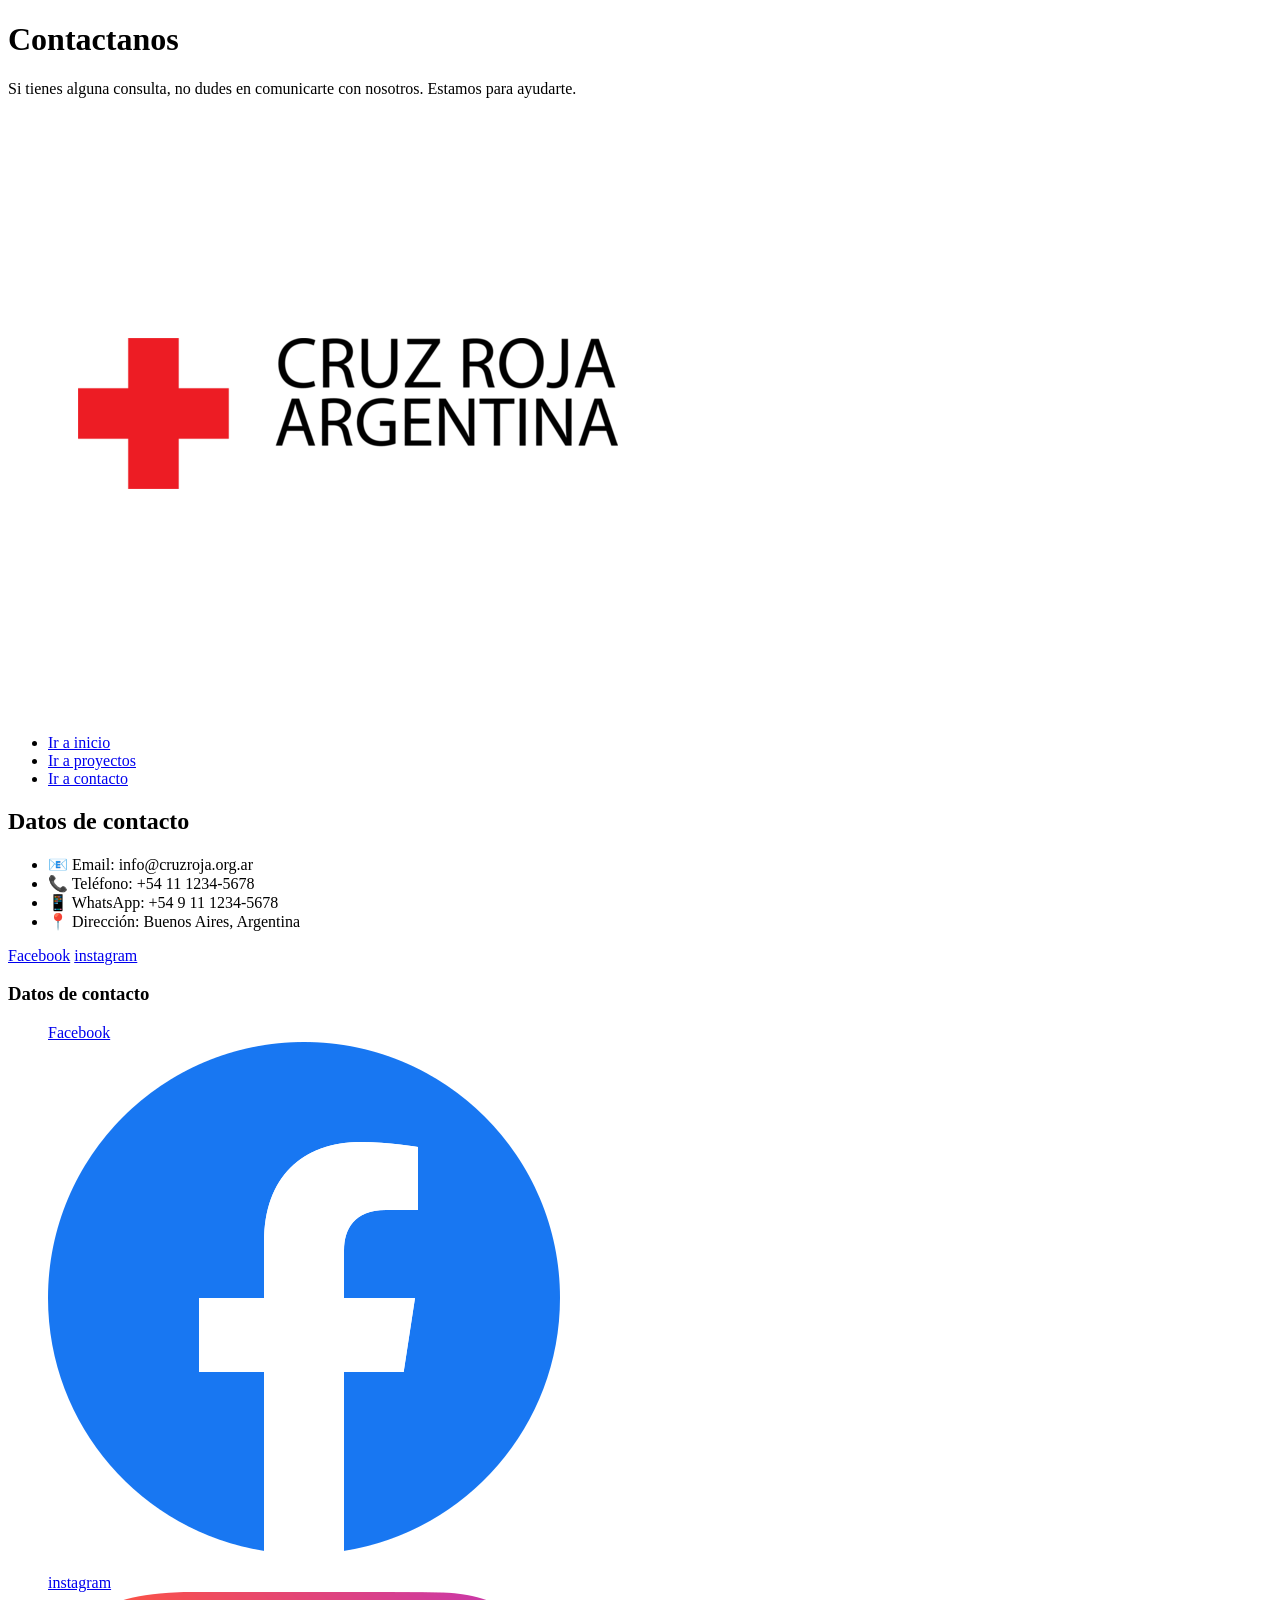
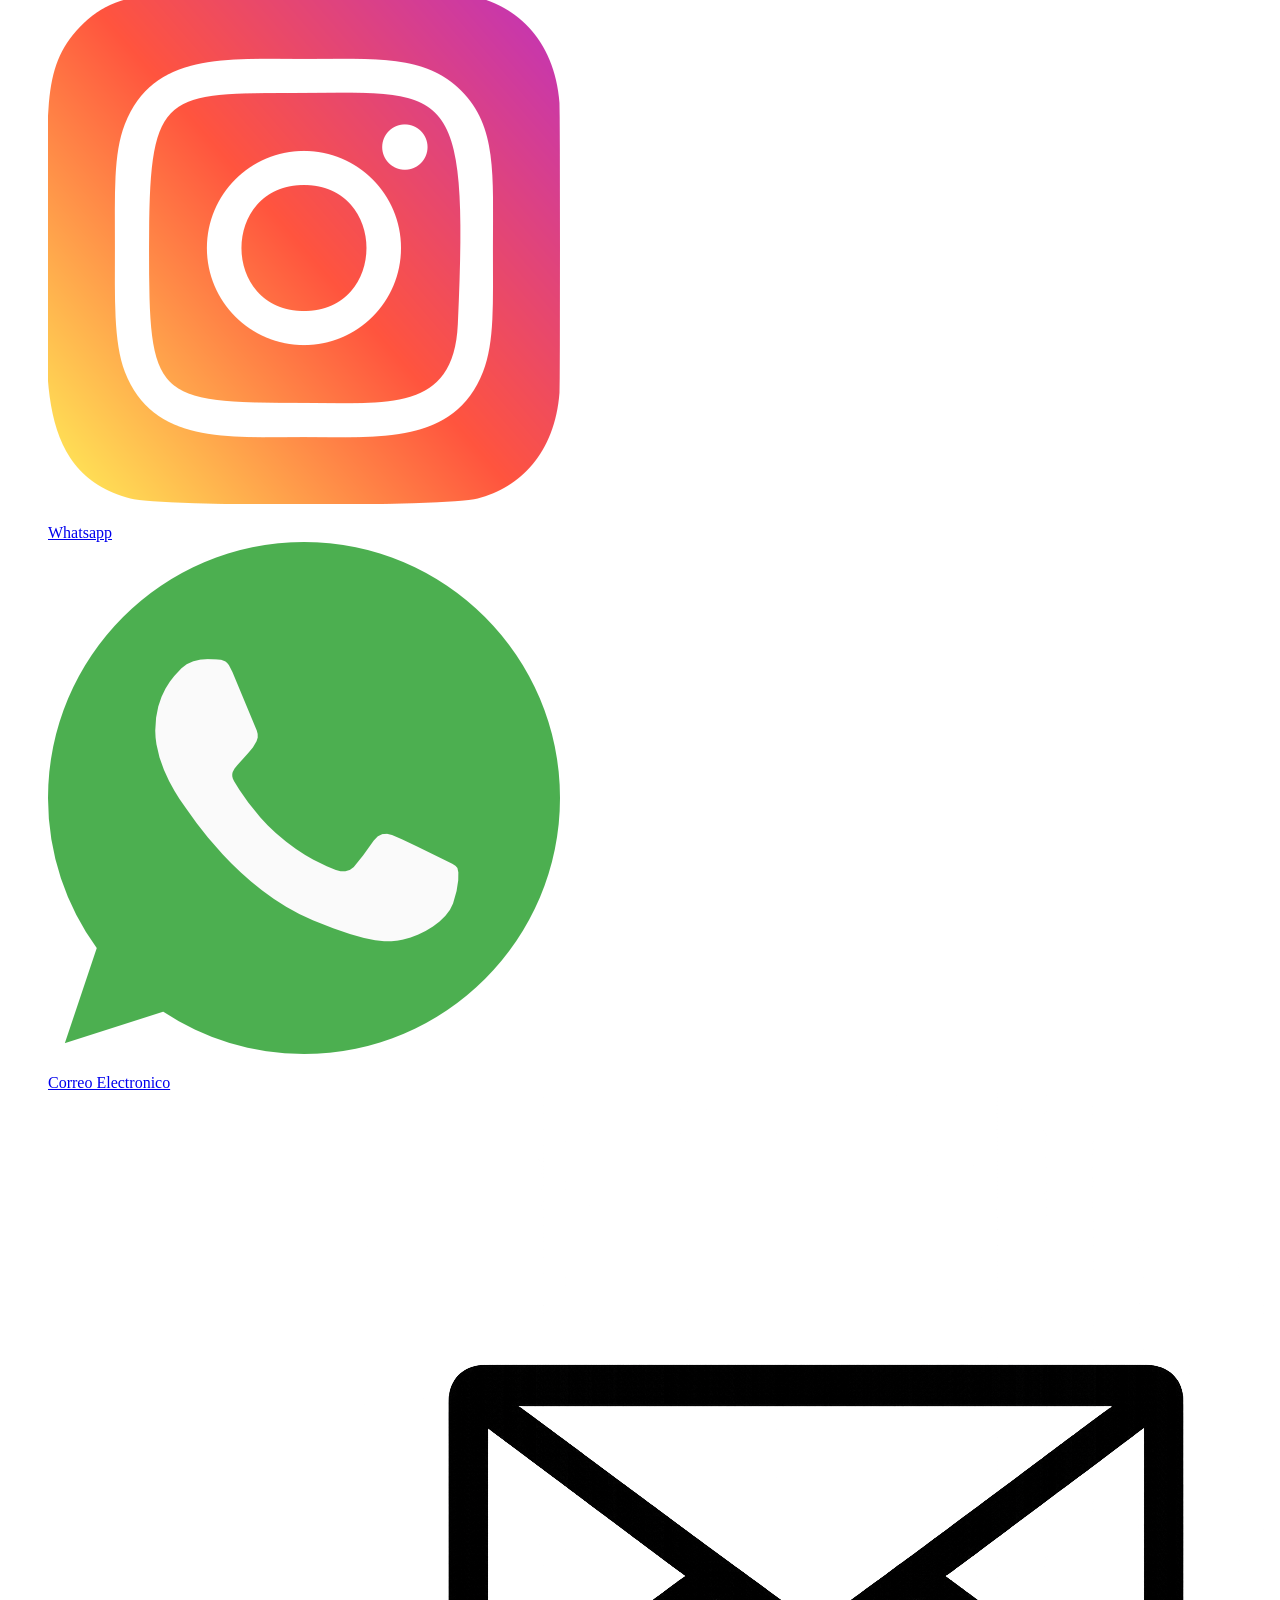
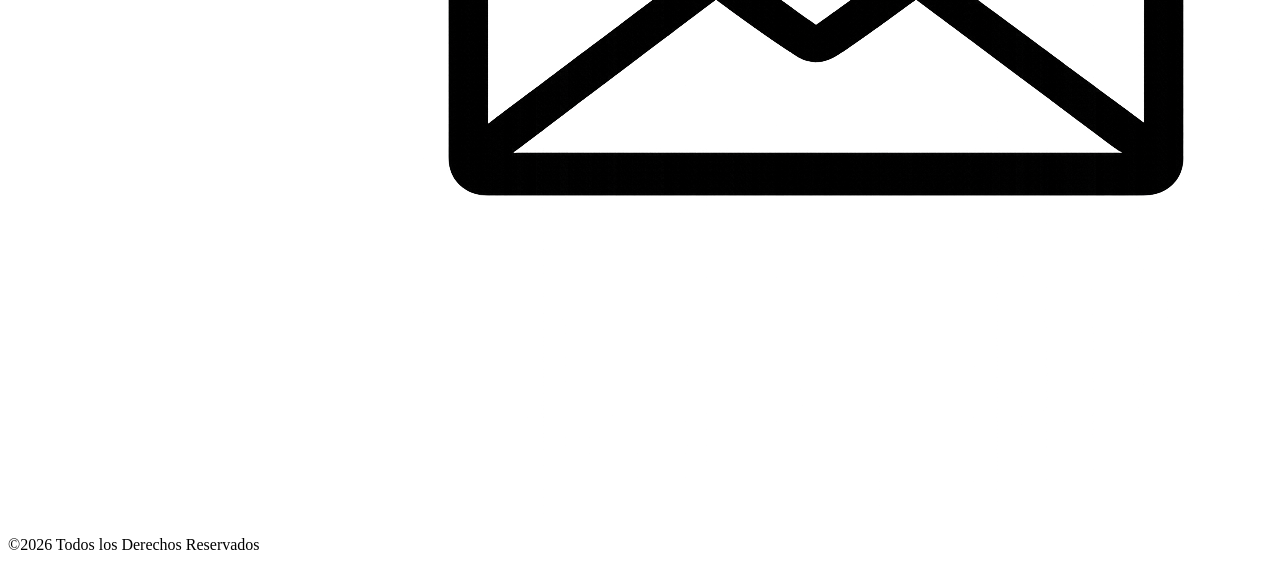
==== pages/contacto.html @ b4b9fabb "Add files via upload" ====
<!DOCTYPE html>
<html lang="en">
<head>
    <meta charset="UTF-8">
    <meta name="viewport" content="width=device-width, initial-scale=1.0">
    <title>Cruz Roja Argentina | Contacto </title>
</head>
<body>
    <header>
        <h1>Contactanos</h1>
        <p>Si tienes alguna consulta, no dudes en comunicarte con nosotros. Estamos para ayudarte. </p>
            <a href="../index.html">
                <figure>
                <img src="../assets/logo-cruz-roja.png" alt="logo del hospital" title="logo del hospital eurnekian">
                </figure>
            </a>
        <nav>
            <ul>
                <li>
                    <a href="inicio.html">Ir a inicio</a>
                </li>
                <li>
                    <a href="proyectos.html">Ir a proyectos</a>
                </li>
                <li>
                    <a href="#">Ir a contacto</a>
                </li>
            </ul>
        </nav>
    </header>
    <main>
        <h2>Datos de contacto</h2>
        <ul>
            <li>📧 Email: info@cruzroja.org.ar</li>
            <li>📞 Teléfono: +54 11 1234-5678</li>
            <li>📱 WhatsApp: +54 9 11 1234-5678</li>
            <li>📍 Dirección: Buenos Aires, Argentina</li>
        </ul>
        <section>
            <a href="https://www.facebook.com" target="_blank">Facebook</a>
            <a href="https://instagram.com">instagram</a>
        </section>
    </main>
    <footer>
        <h3>Datos de contacto</h3>
        <section>
            <a href="https://www.facebook.com" target="_blank">
                <figure>
                    <figcaption>Facebook</figcaption>
                    <img src="../assets/facebook.png" alt="logo de facebook" title="Logo de facebook">
                </figure>
            </a>
            <a href="https://www.instagram.com" target="_blank">
                <figure>
                    <figcaption>instagram</figcaption>
                    <img src="../assets/instagram.png" alt="logo de instagram" title="Logo de instagram">
                </figure>
            </a>
            <a href="https://wa.me/549111232121" target="_blank">
                <figure>
                    <figcaption>Whatsapp</figcaption>
                    <img src="../assets/whatsapp.png" alt="logo de whatsapp" title="Logo de Whatsapp">
                </figure>
            </a>
            <a href="mailto:info@cruzroja.org.ar"">
                <figure>
                    <figcaption>Correo Electronico</figcaption>
                    <img src="../assets/correo.png" alt="icono de un correo" title="icono de un correo">
                </figure>
            </a>
        </section>
        <p>&copy;<span id="year"></span> Todos los Derechos Reservados</p>
    </footer>
    <script> document.getElementById('year').textContent = new Date().getFullYear(); </script>
</body>
</html>
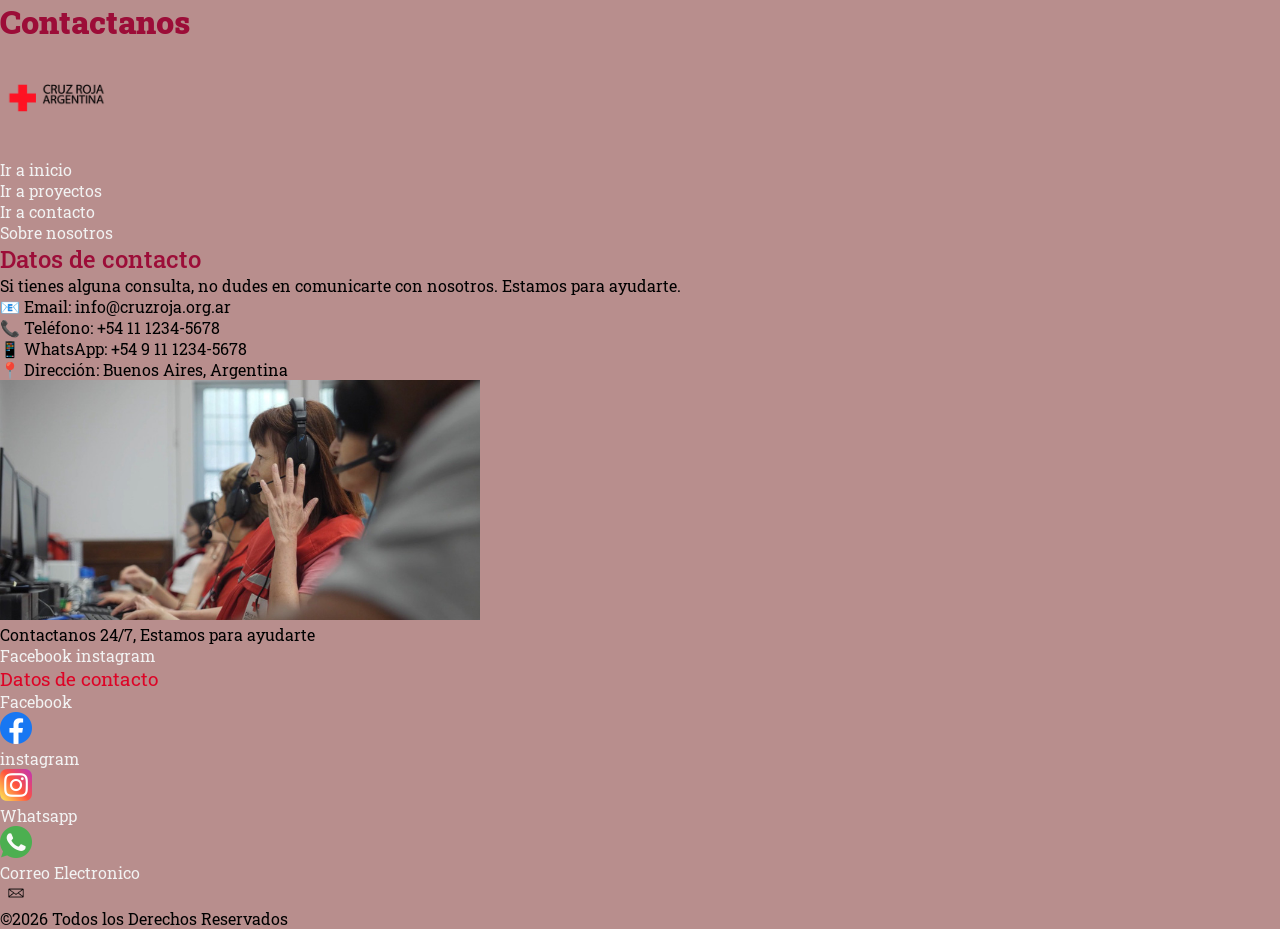
==== commit f3a05eee: "Add files via upload" ====
--- a/pages/contacto.html
+++ b/pages/contacto.html
@@ -4,38 +4,49 @@
     <meta charset="UTF-8">
     <meta name="viewport" content="width=device-width, initial-scale=1.0">
     <title>Cruz Roja Argentina | Contacto </title>
+    <!-- CSS -->
+    <link rel="stylesheet" href="../styles/styles.css">
 </head>
 <body>
     <header>
         <h1>Contactanos</h1>
-        <p>Si tienes alguna consulta, no dudes en comunicarte con nosotros. Estamos para ayudarte. </p>
             <a href="../index.html">
                 <figure>
-                <img src="../assets/logo-cruz-roja.png" alt="logo del hospital" title="logo del hospital eurnekian">
+                <img class="primg" src="../assets/logo-cruz-roja.png" alt="logo de cruz roja" title="logo de cruz roja">
                 </figure>
             </a>
         <nav>
             <ul>
                 <li>
-                    <a href="inicio.html">Ir a inicio</a>
+                    <a href="#">Ir a inicio</a>
                 </li>
                 <li>
                     <a href="proyectos.html">Ir a proyectos</a>
                 </li>
                 <li>
-                    <a href="#">Ir a contacto</a>
+                    <a href="contacto.html">Ir a contacto</a>
+                </li>
+                <li>
+                    <a href="./sobre-mi.html">Sobre nosotros</a>
                 </li>
             </ul>
         </nav>
     </header>
     <main>
         <h2>Datos de contacto</h2>
+        <p>Si tienes alguna consulta, no dudes en comunicarte con nosotros. Estamos para ayudarte. </p>
         <ul>
             <li>📧 Email: info@cruzroja.org.ar</li>
             <li>📞 Teléfono: +54 11 1234-5678</li>
             <li>📱 WhatsApp: +54 9 11 1234-5678</li>
             <li>📍 Dirección: Buenos Aires, Argentina</li>
         </ul>
+        <section>
+            <figure>
+                <img src="../assets/contactos.jpg" alt="Personas atendiendo llamado" title="Contacta a la cruz roja">
+                <figcaption>Contactanos 24/7, Estamos para ayudarte</figcaption>
+            </figure>
+        </section>
         <section>
             <a href="https://www.facebook.com" target="_blank">Facebook</a>
             <a href="https://instagram.com">instagram</a>
--- a/styles/styles.css
+++ b/styles/styles.css
@@ -0,0 +1,52 @@
+@import url('https://fonts.googleapis.com/css2?family=Arimo:ital,wght@0,400..700;1,400..700&family=Google+Sans+Flex:opsz,wght@6..144,1..1000&family=Jim+Nightshade&family=Lavishly+Yours&family=Montserrat:ital,wght@0,100..900;1,100..900&family=Playfair+Display:ital,wght@0,400..900;1,400..900&family=Raleway:ital,wght@0,100..900;1,100..900&family=Roboto+Slab:wght@100..900&family=Roboto:ital,wght@0,100..900;1,100..900&display=swap');
+/* Resetear */
+* {
+    padding: 0;
+    margin: 0;
+}
+/* Body Styles */
+body {
+    font-family: "Roboto Slab", serif;
+    background-color: #B88E8D;
+    color: #000000;
+}
+/* Titulos */
+h1, h2, h3 {
+    color: #9C0D38  
+}
+h1 {
+    font-weight: 900;
+    font-size: 2rem;
+}
+h2 {
+    font-weight: 500;
+    font-size: 1.5rem;
+}
+h3 {
+    font-weight: 400;
+    font-size: 1.2rem;
+    color: #DD0426;
+}
+/* Parrafo */
+p {
+    font-size: 1rem;
+    font-weight: 400;
+}
+/* Imagenes */
+figure img {
+    height: auto;
+    width: 30rem;
+}
+.primg {
+    height: auto;
+    width: 7rem;
+}
+section a figure img {
+    height: auto;
+    width: 2rem;
+}
+/* Links */
+a {
+    text-decoration: none;
+    color: #F2F2F2;
+}
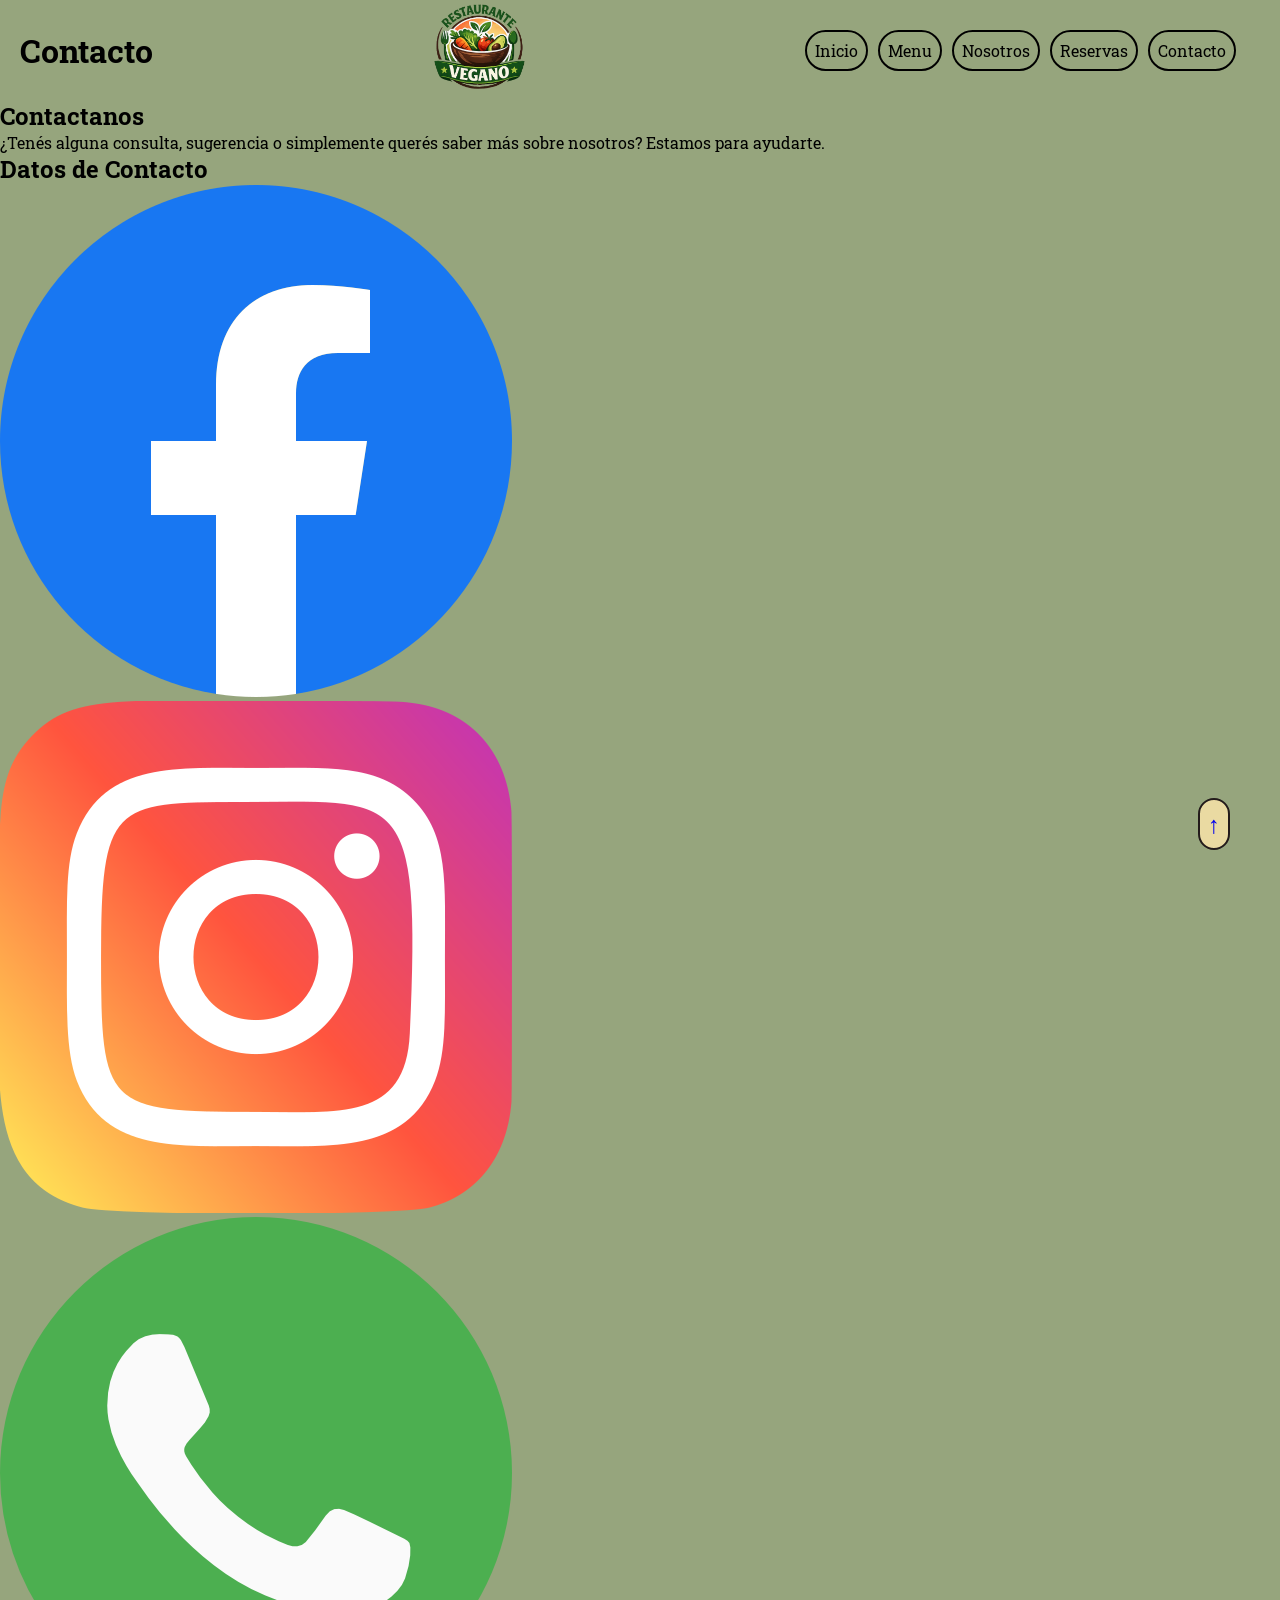
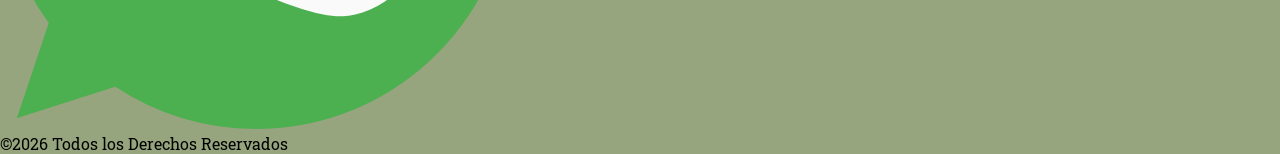
==== commit 7399f377: "Add files via upload" ====
--- a/pages/contacto.html
+++ b/pages/contacto.html
@@ -1,87 +1,57 @@
 <!DOCTYPE html>
-<html lang="en">
+<html lang="es">
 <head>
     <meta charset="UTF-8">
     <meta name="viewport" content="width=device-width, initial-scale=1.0">
-    <title>Cruz Roja Argentina | Contacto </title>
-    <!-- CSS -->
-    <link rel="stylesheet" href="../styles/styles.css">
+    <title>Restaurante Vegano | Contacto</title>
+    <link rel="stylesheet" href="../styles/style.css">
 </head>
-<body>
+<body id="inicio">
     <header>
-        <h1>Contactanos</h1>
+        <h1>Contacto</h1>
+        <figure>
             <a href="../index.html">
-                <figure>
-                <img class="primg" src="../assets/logo-cruz-roja.png" alt="logo de cruz roja" title="logo de cruz roja">
-                </figure>
+            <img src="../assets/logo-vegano.png" alt="Logo de comida vegana" title="logo" class="logo-vegano">
             </a>
-        <nav>
-            <ul>
-                <li>
-                    <a href="#">Ir a inicio</a>
-                </li>
-                <li>
-                    <a href="proyectos.html">Ir a proyectos</a>
-                </li>
-                <li>
-                    <a href="contacto.html">Ir a contacto</a>
-                </li>
-                <li>
-                    <a href="./sobre-mi.html">Sobre nosotros</a>
-                </li>
-            </ul>
-        </nav>
+        </figure>
+            <nav>
+                <ul>
+                    <li><a href="../index.html">Inicio</a></li>
+                    <li><a href="./menu.html">Menu</a></li>
+                    <li><a href="./nosotros.html">Nosotros</a></li>
+                    <li><a href="./reservas.html">Reservas</a></li>
+                    <li><a href="#">Contacto</a></li>
+                </ul>
+            </nav>
     </header>
     <main>
-        <h2>Datos de contacto</h2>
-        <p>Si tienes alguna consulta, no dudes en comunicarte con nosotros. Estamos para ayudarte. </p>
-        <ul>
-            <li>📧 Email: info@cruzroja.org.ar</li>
-            <li>📞 Teléfono: +54 11 1234-5678</li>
-            <li>📱 WhatsApp: +54 9 11 1234-5678</li>
-            <li>📍 Dirección: Buenos Aires, Argentina</li>
-        </ul>
         <section>
-            <figure>
-                <img src="../assets/contactos.jpg" alt="Personas atendiendo llamado" title="Contacta a la cruz roja">
-                <figcaption>Contactanos 24/7, Estamos para ayudarte</figcaption>
-            </figure>
-        </section>
-        <section>
-            <a href="https://www.facebook.com" target="_blank">Facebook</a>
-            <a href="https://instagram.com">instagram</a>
+            <h2>Contactanos</h2>
+            <p>¿Tenés alguna consulta, sugerencia o simplemente querés saber más sobre nosotros? Estamos para ayudarte.</p>
         </section>
     </main>
     <footer>
-        <h3>Datos de contacto</h3>
+        <h2>Datos de Contacto</h2>
         <section>
-            <a href="https://www.facebook.com" target="_blank">
-                <figure>
-                    <figcaption>Facebook</figcaption>
-                    <img src="../assets/facebook.png" alt="logo de facebook" title="Logo de facebook">
-                </figure>
-            </a>
-            <a href="https://www.instagram.com" target="_blank">
-                <figure>
-                    <figcaption>instagram</figcaption>
-                    <img src="../assets/instagram.png" alt="logo de instagram" title="Logo de instagram">
-                </figure>
-            </a>
-            <a href="https://wa.me/549111232121" target="_blank">
-                <figure>
-                    <figcaption>Whatsapp</figcaption>
-                    <img src="../assets/whatsapp.png" alt="logo de whatsapp" title="Logo de Whatsapp">
-                </figure>
-            </a>
-            <a href="mailto:info@cruzroja.org.ar"">
-                <figure>
-                    <figcaption>Correo Electronico</figcaption>
-                    <img src="../assets/correo.png" alt="icono de un correo" title="icono de un correo">
-                </figure>
-            </a>
+            <figure>
+                <a href="https://www.facebook.com" target="_blank">
+                    <img src="../assets/facebook.png" alt="Logo de facebook">
+                </a>
+            </figure>
+            <figure>
+                <a href="https://www.instagram.com" target="_blank">
+                    <img src="../assets/instagram.png" alt="Logo de instagram">
+                </a>
+            </figure>
+            <figure>
+                <a href="https://wa.me/1123232323" target="_blank">
+                    <img src="../assets/whatsapp.png" alt="Logo de Whatsapp">
+                </a>
+            </figure>
+            <p>&copy;<span id="year"></span> Todos los Derechos Reservados</p>
         </section>
-        <p>&copy;<span id="year"></span> Todos los Derechos Reservados</p>
+        <a href="#inicio" class="subir" >↑</a>
     </footer>
-    <script> document.getElementById('year').textContent = new Date().getFullYear(); </script>
+    <script> document.getElementById('year').textContent = new Date().getFullYear(); </script> 
 </body>
 </html>
--- a/styles/style.css
+++ b/styles/style.css
@@ -0,0 +1,111 @@
+/* Font */
+@import url('https://fonts.googleapis.com/css2?family=Arimo:ital,wght@0,400..700;1,400..700&family=Google+Sans+Flex:opsz,wght@6..144,1..1000&family=Jim+Nightshade&family=Lavishly+Yours&family=Montserrat:ital,wght@0,100..900;1,100..900&family=Playfair+Display:ital,wght@0,400..900;1,400..900&family=Raleway:ital,wght@0,100..900;1,100..900&family=Roboto+Slab:wght@100..900&family=Roboto:ital,wght@0,100..900;1,100..900&display=swap');
+/* Resetear */
+* {
+    padding: 0;
+    margin: 0;
+    font-family: "Roboto Slab", serif;
+}
+/* Body */
+body {
+    background-color: #96a57d;
+}
+/* Header */
+header {
+    display: flex;
+    align-items: center;
+    justify-content: space-between;
+    height: 5rem;
+    width: 95vw;
+    margin: 10px 20px;
+}
+
+.logo-vegano {
+    display: flex;
+    height: 15vh;
+    width: autovh;
+}
+header nav ul li a {
+    color: black;
+    justify-content: flex-end;
+}
+nav ul li {
+    list-style: none;
+    border: 2px solid black;
+    border-radius: 120px;
+    padding: 0.5rem;
+}
+header nav ul {
+    display: flex;
+    gap: 10px;
+
+}
+/* Quitarle subrayado */
+nav ul li a {
+    text-decoration: none;
+}
+/* Main */
+.subir {
+    position: fixed;
+    bottom: 50px;
+    right: 50px;
+    font-size: 1.5rem;
+    font-weight: 800;
+    /* Style */
+    border: 2px solid #231B1B;
+    padding: 0.5rem;
+    border-radius: 2rem;
+    background-color: #EADAA2;
+    text-decoration: none;
+}
+/* Imagenes */
+.imagen {
+    width: 30vw;
+    height: 45ch;
+    border: 5px solid white;
+    border-radius: 30rem;
+}
+/* Caja Section */
+.caja-entera {
+    display: flex;
+    flex-direction: column;
+    align-items: center;
+    flex-wrap: wrap;
+    gap: 10px;
+    padding: 1rem;
+    margin-bottom: 0.5rem;
+}
+.tarjeta {
+    display: flex;
+    justify-content: space-between;
+    gap: 2rem;
+    align-items: center;
+    border: 2px solid #75704E;
+    border-radius: 4rem;
+    /*Agregar espaciado y padding */
+    width: 80rem;
+    height: 30rem;
+    padding: 20px;
+}
+.precio {
+    color: #20063B;
+}
+/* Footer */
+.pie-de-pagina {
+    margin: 0.5rem 1rem;
+    display: flex;
+    justify-content: space-between;
+    flex-direction: row;
+
+}
+.contacto {
+    display: flex;
+    flex-direction: row;
+    align-items: center ;
+    gap: 2rem;
+}
+/* Logos RRSS */
+.rrss {
+    width: 3vw;
+    height: auto;
+}
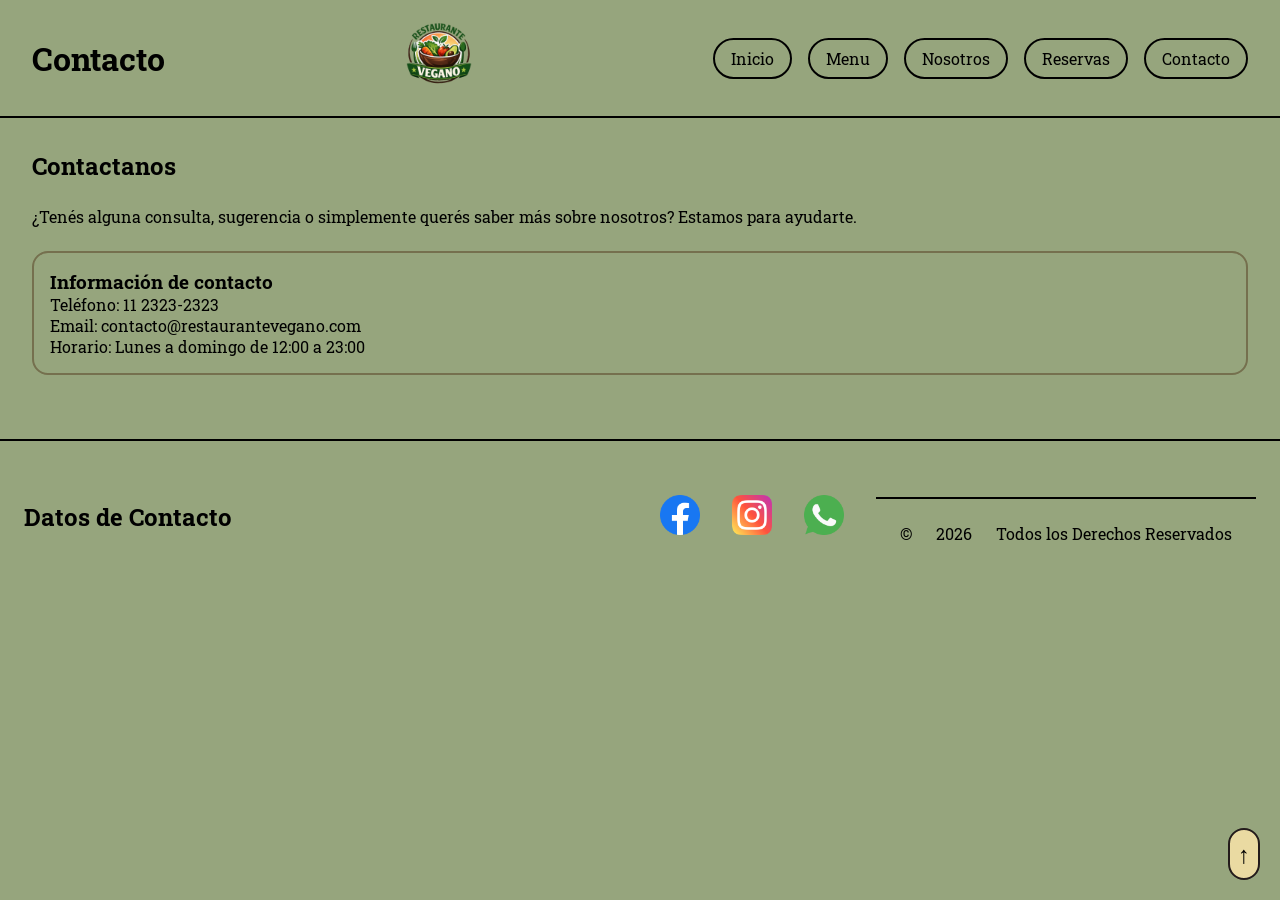
==== commit 79e022d8: "Add files via upload" ====
--- a/pages/contacto.html
+++ b/pages/contacto.html
@@ -25,30 +25,38 @@
             </nav>
     </header>
     <main>
-        <section>
+        <section class="contacto-pagina">
             <h2>Contactanos</h2>
-            <p>¿Tenés alguna consulta, sugerencia o simplemente querés saber más sobre nosotros? Estamos para ayudarte.</p>
+            <p>
+                ¿Tenés alguna consulta, sugerencia o simplemente querés saber más sobre nosotros? Estamos para ayudarte.
+            </p>
+            <article>
+                <h3>Información de contacto</h3>
+                <p>Teléfono: 11 2323-2323</p>
+                <p>Email: contacto@restaurantevegano.com</p>
+                <p>Horario: Lunes a domingo de 12:00 a 23:00</p>
+            </article>
         </section>
     </main>
-    <footer>
+    <footer class="pie-de-pagina">
         <h2>Datos de Contacto</h2>
-        <section>
-            <figure>
-                <a href="https://www.facebook.com" target="_blank">
-                    <img src="../assets/facebook.png" alt="Logo de facebook">
+        <section class="contacto">
+            <figure class="figurita">
+                <a href="https://facebook.com" target="_blank">
+                    <img src="../assets/facebook.png" alt="Logo de facebook" class="rrss">
                 </a>
             </figure>
-            <figure>
-                <a href="https://www.instagram.com" target="_blank">
-                    <img src="../assets/instagram.png" alt="Logo de instagram">
+            <figure class="figurita">
+                <a href="https://instagram.com" target="_blank">
+                    <img src="../assets/instagram.png" alt="Logo de instagram" class="rrss">
                 </a>
             </figure>
-            <figure>
+            <figure class="figurita ">
                 <a href="https://wa.me/1123232323" target="_blank">
-                    <img src="../assets/whatsapp.png" alt="Logo de Whatsapp">
+                    <img src="../assets/whatsapp.png" alt="Logo de Whatsapp" class="rrss">
                 </a>
             </figure>
-            <p>&copy;<span id="year"></span> Todos los Derechos Reservados</p>
+            <p class="pie-de-pagina">&copy;<span id="year"></span> Todos los Derechos Reservados</p>
         </section>
         <a href="#inicio" class="subir" >↑</a>
     </footer>
--- a/styles/style.css
+++ b/styles/style.css
@@ -1,111 +1,318 @@
-/* Font */
+/* Fonts */
+
 @import url('https://fonts.googleapis.com/css2?family=Arimo:ital,wght@0,400..700;1,400..700&family=Google+Sans+Flex:opsz,wght@6..144,1..1000&family=Jim+Nightshade&family=Lavishly+Yours&family=Montserrat:ital,wght@0,100..900;1,100..900&family=Playfair+Display:ital,wght@0,400..900;1,400..900&family=Raleway:ital,wght@0,100..900;1,100..900&family=Roboto+Slab:wght@100..900&family=Roboto:ital,wght@0,100..900;1,100..900&display=swap');
-/* Resetear */
+
+
+/* RESET */
+
 * {
+    margin: 0;
     padding: 0;
-    margin: 0;
+    box-sizing: border-box;
     font-family: "Roboto Slab", serif;
 }
-/* Body */
+
+
+/* Body - mobile*/
+
 body {
     background-color: #96a57d;
 }
-/* Header */
+
+
+/* Header = Mobile */
+
 header {
     display: flex;
-    align-items: center;
-    justify-content: space-between;
-    height: 5rem;
-    width: 95vw;
-    margin: 10px 20px;
-}
+    flex-direction: column;
+    align-items: center;
+    gap: 1rem;
+    padding: 1rem;
+    border-bottom: 2px solid black;
+}
+
 
 .logo-vegano {
-    display: flex;
-    height: 15vh;
-    width: autovh;
-}
-header nav ul li a {
-    color: black;
-    justify-content: flex-end;
-}
+    width: 6rem;
+    height: auto;
+}
+
+
+/* Navbar - Mobile */
+
+header nav ul {
+    display: flex;
+    flex-direction: column;
+    align-items: center;
+    gap: 0.5rem;
+}
+
+
 nav ul li {
     list-style: none;
     border: 2px solid black;
-    border-radius: 120px;
-    padding: 0.5rem;
-}
-header nav ul {
-    display: flex;
-    gap: 10px;
-
-}
-/* Quitarle subrayado */
+    border-radius: 2rem;
+    padding: 0.5rem 1rem;
+}
+
 nav ul li a {
+    color: black;
     text-decoration: none;
 }
-/* Main */
+
+/* Main*/
+
+main {
+    padding: 1rem;
+}
+
+/* Grid Mobile */
+
+.caja-entera {
+    display: grid;
+
+    grid-template-columns: 1fr;
+
+    grid-template-areas:
+        "titulo"
+        "tarjeta1"
+        "tarjeta2"
+        "tarjeta3";
+    gap: 1.5rem;
+}
+
+/* Areas */
+
+.caja-entera h2 {
+    grid-area: titulo;
+
+    text-align: center;
+}
+
+.tarjeta-1 {
+    grid-area: tarjeta1;
+}
+
+.tarjeta-2 {
+    grid-area: tarjeta2;
+}
+
+.tarjeta-3 {
+    grid-area: tarjeta3;
+}
+
+
+/* Tarjetas de Mobile */
+
+.tarjeta {
+    display: flex;
+    flex-direction: column;
+    align-items: center;
+    gap: 1rem;
+    width: 100%;
+    padding: 1rem;
+    border: 2px solid #75704E;
+    border-radius: 2rem;
+}
+.tarjeta p {
+    text-align: center;
+}
+.tarjeta figure {
+    width: 100%;
+}
+.tarjeta figcaption {
+    margin-top: 0.5rem;
+    text-align: center;
+}
+.menu-seccion {
+    padding: 1rem;
+}
+/* Menu - Mobile */
+.menu-seccion h2 {
+    text-align: center;
+    margin-bottom: 1rem;
+}
+.menu-grid {
+    display: grid;
+    grid-template-columns: 1fr;
+    gap: 1.5rem;
+}
+.tarjeta-menu {
+    width: 100%;
+}
+/* Imagenes*/
+
+.imagen {
+    display: block;
+    width: 100%;
+    height: auto;
+    border: 5px solid white;
+    border-radius: 2rem;
+}
+
+/* Botoncito de Subir */
+
 .subir {
     position: fixed;
-    bottom: 50px;
-    right: 50px;
+    bottom: 20px;
+    right: 20px;
     font-size: 1.5rem;
     font-weight: 800;
-    /* Style */
     border: 2px solid #231B1B;
     padding: 0.5rem;
     border-radius: 2rem;
     background-color: #EADAA2;
+    color: black;
     text-decoration: none;
 }
-/* Imagenes */
-.imagen {
-    width: 30vw;
-    height: 45ch;
-    border: 5px solid white;
-    border-radius: 30rem;
-}
-/* Caja Section */
-.caja-entera {
-    display: flex;
-    flex-direction: column;
-    align-items: center;
-    flex-wrap: wrap;
-    gap: 10px;
-    padding: 1rem;
-    margin-bottom: 0.5rem;
-}
-.tarjeta {
-    display: flex;
-    justify-content: space-between;
-    gap: 2rem;
-    align-items: center;
-    border: 2px solid #75704E;
-    border-radius: 4rem;
-    /*Agregar espaciado y padding */
-    width: 80rem;
-    height: 30rem;
-    padding: 20px;
-}
-.precio {
-    color: #20063B;
+
+/* Footer - Mobile*/
+
+.pie-de-pagina {
+    display: flex;
+    flex-direction: column;
+    align-items: center;
+    gap: 1rem;
+    padding: 1rem;
+    margin-top: 1rem;
+}
+
+
+.contacto {
+    display: flex;
+    flex-direction: column;
+    align-items: center;
+    gap: 1rem;
+}
+
+
+/* Redes */
+
+.rrss {
+    width: 2.5rem;
+    height: auto;
 }
 /* Footer */
 .pie-de-pagina {
-    margin: 0.5rem 1rem;
-    display: flex;
-    justify-content: space-between;
-    flex-direction: row;
-
-}
+    display: flex;
+    flex-direction: column;
+    align-items: center;
+    gap: 1.5rem;
+    padding: 1.5rem;
+    margin-top: 2rem;
+    border-top: 2px solid black;
+}
+
 .contacto {
     display: flex;
-    flex-direction: row;
-    align-items: center ;
+    flex-direction: column;
+    align-items: center;
+    gap: 1rem;
+}
+.rrss {
+    width: 2.5rem;
+    height: auto;
+}
+/* Nosotros */
+.nosotros {
+    display: flex;
+    flex-direction: column;
     gap: 2rem;
-}
-/* Logos RRSS */
-.rrss {
-    width: 3vw;
-    height: auto;
+    padding: 1rem;
+}
+.nosotros section {
+    padding: 1rem;
+    border: 2px solid #75704E;
+    border-radius: 1rem;
+}
+/* Reservas */
+form {
+    display: flex;
+    flex-direction: column;
+    gap: 1rem;
+    max-width: 40rem;
+    margin: 2rem auto;
+    padding: 1rem;
+    border: 2px solid #75704E;
+    border-radius: 1rem;
+}
+
+form input,
+form textarea,
+form button {
+    padding: 0.75rem;
+}
+
+form textarea {
+    min-height: 8rem;
+    resize: vertical;
+}
+
+/* Contacto */
+.contacto-pagina {
+    display: flex;
+    flex-direction: column;
+    gap: 1.5rem;
+    padding: 1rem;
+}
+.contacto-pagina article {
+    padding: 1rem;
+    border: 2px solid #75704E;
+    border-radius: 1rem;
+}
+/* Desktop */
+
+@media (min-width: 1024px) {
+
+    /* header */
+
+    header {
+        flex-direction: row;
+        justify-content: space-between;
+        padding: 0.5rem 2rem;
+    }
+
+
+    /* navbar */
+
+    header nav ul {
+        flex-direction: row;
+        gap: 1rem;
+    }
+
+
+    /* Grid */
+
+    .caja-entera {
+        grid-template-columns: repeat(3, 1fr);
+        grid-template-areas:
+            "titulo titulo titulo"
+            "tarjeta1 tarjeta2 tarjeta3";
+        gap: 2rem;
+    }
+    .menu-grid {
+        grid-template-columns: repeat(2, 1fr);
+    }
+
+
+    /* Tarjetas */
+
+    .tarjeta {
+        width: 100%;
+    }
+
+
+    /* Footer */
+
+    .pie-de-pagina {
+        flex-direction: row;
+        justify-content: space-between;
+    }
+
+
+    .contacto {
+        flex-direction: row;
+        gap: 2rem;
+    }
+
 }
